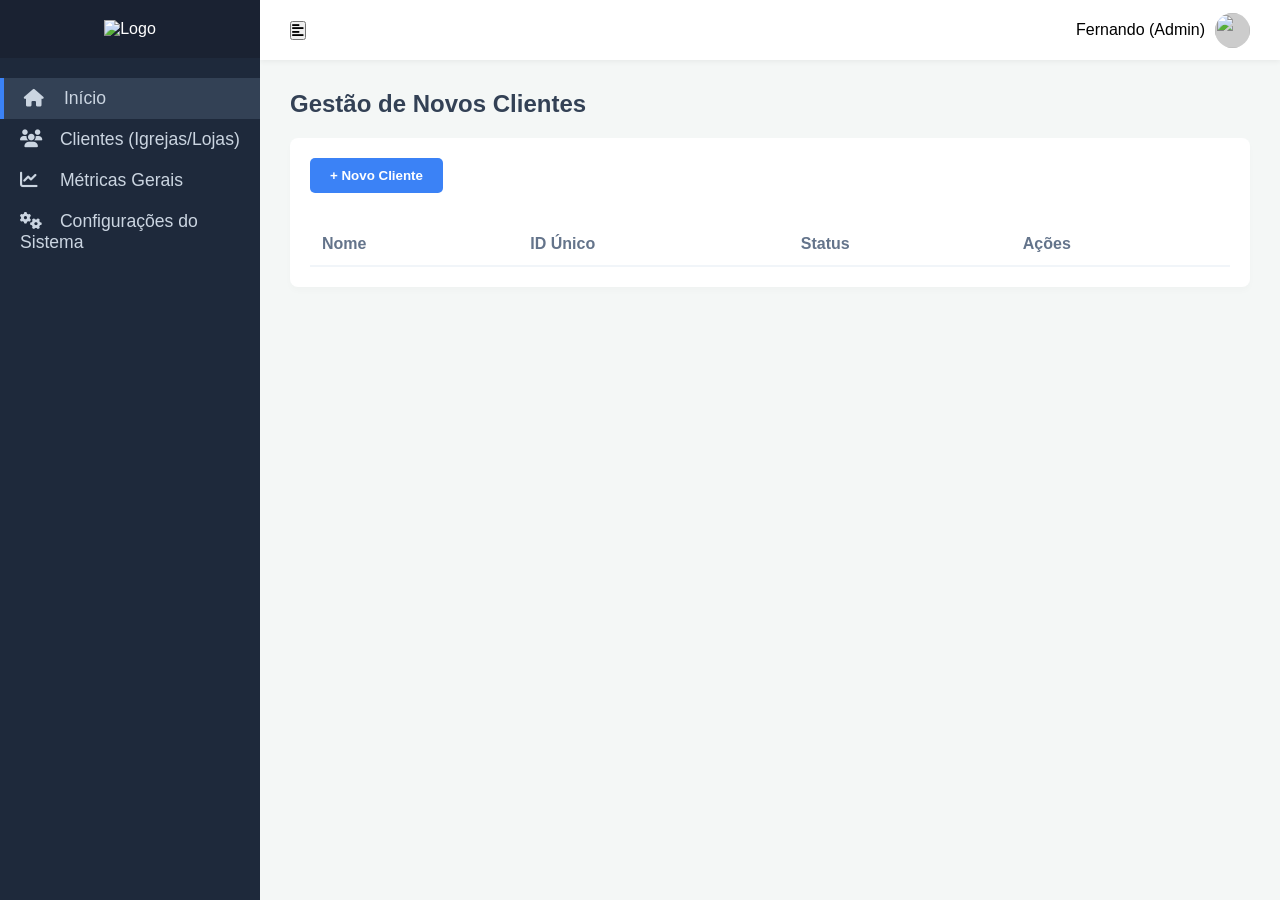
==== admin.html @ 37d7079b "Add files via upload" ====
<!DOCTYPE html>
<html lang="pt-br">
<head>
    <meta charset="UTF-8">
    <title>Super Admin | Gestão de Clientes</title>
    <link rel="stylesheet" href="style.css">
    <link rel="stylesheet" href="https://cdnjs.cloudflare.com/ajax/libs/font-awesome/6.4.0/css/all.min.css">
</head>
<body>
    <div class="wrapper">
        <nav id="sidebar">
            <div class="sidebar-header">
                <img src="sua-logo.png" alt="Logo" class="logo">
            </div>
            <ul class="list-unstyled components">
                <li class="active"><a href="#"><i class="fas fa-home"></i> Início</a></li>
                <li><a href="#"><i class="fas fa-users"></i> Clientes (Igrejas/Lojas)</a></li>
                <li><a href="#"><i class="fas fa-chart-line"></i> Métricas Gerais</a></li>
                <li><a href="#"><i class="fas fa-cogs"></i> Configurações do Sistema</a></li>
            </ul>
        </nav>

        <div id="content">
            <header class="topbar">
                <button type="button" id="sidebarCollapse" class="btn">
                    <i class="fas fa-align-left"></i>
                </button>
                <div class="user-profile">
                    <span>Fernando (Admin)</span>
                    <img src="avatar.png" class="avatar">
                </div>
            </header>

            <div class="main-body">
                <h2>Gestão de Novos Clientes</h2>
                <div class="card">
                    <button class="btn-primary" onclick="abrirModalNovoCliente()">+ Novo Cliente</button>
                    <table id="tabelaClientes">
                        <thead>
                            <tr>
                                <th>Nome</th>
                                <th>ID Único</th>
                                <th>Status</th>
                                <th>Ações</th>
                            </tr>
                        </thead>
                        <tbody id="listaClientes">
                            </tbody>
                    </table>
                </div>
            </div>
        </div>
    </div>

    <div id="modalCliente" class="modal-overlay">
        <div class="modal-content">
            <div class="modal-header">
                <h3>Cadastrar Novo Cliente</h3>
                <button class="close-btn" onclick="fecharModal()">&times;</button>
            </div>
            <div class="modal-body">
                <form id="formNovoCliente">
                    <div class="form-group">
                        <label>Nome da Organização</label>
                        <input type="text" id="nomeOrg" placeholder="Ex: Igreja Central" required>
                    </div>
                    <div class="form-group">
                        <label>E-mail do Administrador</label>
                        <input type="email" id="emailAdmin" placeholder="admin@cliente.com" required>
                    </div>
                    <div class="form-group">
                        <label>Subdomínio/Slug</label>
                        <input type="text" id="slugCliente" placeholder="igreja-central" required>
                        <small style="color: #64748b; font-size: 11px;">Identificador único para URL e App.</small>
                    </div>
                    <div class="modal-footer">
                        <button type="button" class="btn-secondary" onclick="fecharModal()">Cancelar</button>
                        <button type="submit" class="btn-save">Criar Acesso</button>
                    </div>
                </form>
            </div>
        </div>
    </div>
<script type="module" src="app.js"></script>
</body>
</html>
---- style.css ----
/* Configurações Gerais */
* {
    margin: 0;
    padding: 0;
    box-sizing: border-box;
    font-family: 'Segoe UI', Tahoma, Geneva, Verdana, sans-serif;
}

body {
    background-color: #f4f7f6; /* Cinza claro de fundo */
    display: flex;
}

.wrapper {
    display: flex;
    width: 100%;
    height: 100vh;
}

/* MENU LATERAL (SIDEBAR) */
#sidebar {
    width: 260px;
    background: #1e293b; /* Azul escuro igual ao da imagem */
    color: #fff;
    transition: all 0.3s;
    display: flex;
    flex-direction: column;
}

.sidebar-header {
    padding: 20px;
    text-align: center;
    background: #1a2232;
}

.sidebar-header .logo {
    width: 120px;
}

#sidebar ul.components {
    padding: 20px 0;
}

#sidebar ul li {
    padding: 10px 20px;
    list-style: none;
}

#sidebar ul li a {
    color: #cbd5e1;
    text-decoration: none;
    display: block;
    font-size: 1.1em;
    transition: 0.3s;
}

#sidebar ul li a i {
    margin-right: 15px;
    width: 20px;
}

#sidebar ul li:hover, #sidebar ul li.active {
    background: #334155;
    border-left: 4px solid #3b82f6; /* Detalhe azul lateral */
}

#sidebar ul li:hover a {
    color: #fff;
}

/* CONTEÚDO PRINCIPAL */
#content {
    flex: 1;
    display: flex;
    flex-direction: column;
    overflow-y: auto;
}

.topbar {
    background: #fff;
    height: 60px;
    display: flex;
    align-items: center;
    justify-content: space-between;
    padding: 0 30px;
    box-shadow: 0 2px 5px rgba(0,0,0,0.05);
}

.user-profile {
    display: flex;
    align-items: center;
    gap: 10px;
}

.avatar {
    width: 35px;
    height: 35px;
    border-radius: 50%;
    background: #ccc;
}

.main-body {
    padding: 30px;
}

h2 {
    color: #334155;
    margin-bottom: 20px;
}

/* CARDS E TABELAS */
.card {
    background: #fff;
    padding: 20px;
    border-radius: 8px;
    box-shadow: 0 4px 6px rgba(0,0,0,0.02);
}

.btn-primary {
    background: #3b82f6;
    color: white;
    border: none;
    padding: 10px 20px;
    border-radius: 5px;
    cursor: pointer;
    margin-bottom: 20px;
    font-weight: bold;
}

table {
    width: 100%;
    border-collapse: collapse;
    margin-top: 10px;
}

table th {
    text-align: left;
    color: #64748b;
    border-bottom: 2px solid #f1f5f9;
    padding: 12px;
}

table td {
    padding: 12px;
    border-bottom: 1px solid #f1f5f9;
    color: #1e293b;
}

.status-ativo {
    background: #dcfce7;
    color: #166534;
    padding: 4px 8px;
    border-radius: 12px;
    font-size: 0.85em;
}


.modal-overlay {
    display: none; /* Escondido por padrão */
    position: fixed;
    top: 0;
    left: 0;
    width: 100%;
    height: 100%;
    background: rgba(0, 0, 0, 0.5);
    z-index: 1000;
    justify-content: center;
    align-items: center;
}

.modal-content {
    background: #fff;
    width: 450px;
    border-radius: 12px;
    padding: 0;
    box-shadow: 0 10px 25px rgba(0,0,0,0.2);
    animation: fadeIn 0.3s ease;
}

@keyframes fadeIn {
    from { opacity: 0; transform: translateY(-20px); }
    to { opacity: 1; transform: translateY(0); }
}

.modal-header {
    padding: 20px;
    border-bottom: 1px solid #f1f5f9;
    display: flex;
    justify-content: space-between;
    align-items: center;
}

.close-btn {
    background: none;
    border: none;
    font-size: 24px;
    cursor: pointer;
    color: #64748b;
}

.modal-body {
    padding: 20px;
}

.form-group {
    margin-bottom: 15px;
}

.form-group label {
    display: block;
    margin-bottom: 5px;
    color: #1e293b;
    font-weight: 600;
    font-size: 0.9em;
}

.form-group input {
    width: 100%;
    padding: 10px;
    border: 1px solid #cbd5e1;
    border-radius: 6px;
    outline: none;
}

.form-group input:focus {
    border-color: #3b82f6;
}

.modal-footer {
    padding: 20px;
    border-top: 1px solid #f1f5f9;
    display: flex;
    justify-content: flex-end;
    gap: 10px;
}

.btn-secondary {
    background: #e2e8f0;
    border: none;
    padding: 10px 15px;
    border-radius: 6px;
    cursor: pointer;
}

.btn-save {
    background: #3b82f6;
    color: white;
    border: none;
    padding: 10px 20px;
    border-radius: 6px;
    cursor: pointer;
    font-weight: bold;
}


.btn-edit, .btn-delete {
    border: none;
    padding: 6px 10px;
    border-radius: 4px;
    cursor: pointer;
    margin-right: 5px;
    transition: 0.2s;
}

.btn-edit { 
    background: #e2e8f0; 
    color: #475569; 
}

.btn-edit:hover { 
    background: #cbd5e1; 
}

.btn-delete { 
    background: #fee2e2;
    color: #dc2626; 
}

.btn-delete:hover { 
    background: #fecaca; 
}
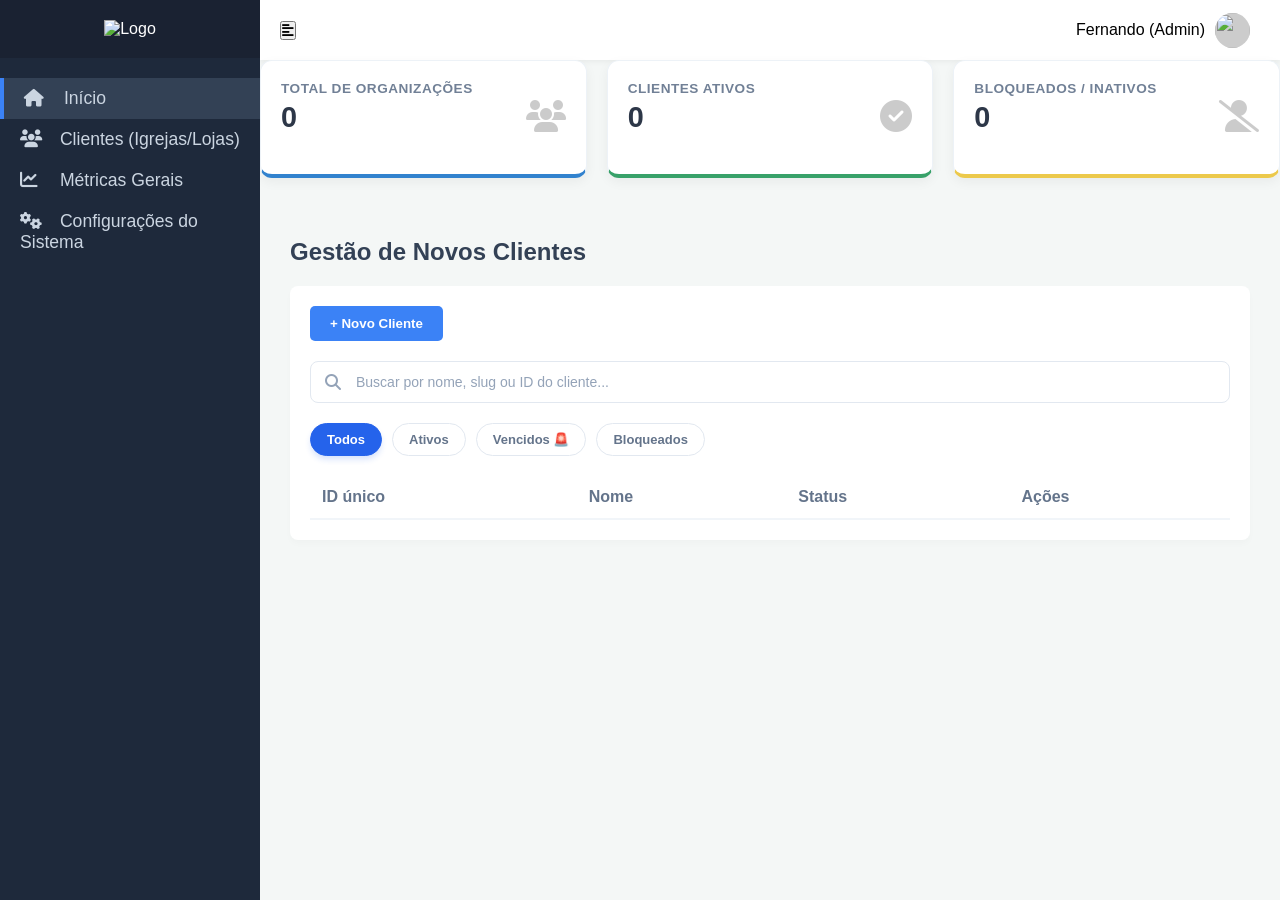
==== commit d334d0ef: "upDate-novoPainel" ====
--- a/admin.html
+++ b/admin.html
@@ -25,21 +25,75 @@
                 <button type="button" id="sidebarCollapse" class="btn">
                     <i class="fas fa-align-left"></i>
                 </button>
-                <div class="user-profile">
-                    <span>Fernando (Admin)</span>
-                    <img src="avatar.png" class="avatar">
+                
+                <div class="user-menu-container">
+                    <div class="user-profile">
+                        <span>Fernando (Admin)</span>
+                        <img src="avatar.png" class="avatar">
+                    </div>
+                   <div class="user-dropdown">
+                        <button onclick="window.abrirModalPerfil()" class="dropdown-item">
+                            <i class="fas fa-user-circle"></i> Meu Perfil
+                        </button>
+                        <button onclick="window.abrirModalSenha()" class="dropdown-item">
+                            <i class="fas fa-key"></i> Alterar Senha
+                        </button>
+                        <hr style="border: 0; border-top: 1px solid #eee; margin: 5px 0;">
+                        <button onclick="window.fazerLogout()" class="dropdown-item logout">
+                            <i class="fas fa-sign-out-alt"></i> Sair do Sistema
+                        </button>
+                    </div>
                 </div>
             </header>
 
+            <div class="dashboard-metrics">
+                <div class="metric-card total">
+                    <div class="metric-info">
+                        <span class="metric-label">Total de Organizações</span>
+                        <h2 id="totalClientes" class="metric-value">0</h2>
+                    </div>
+                    <div class="metric-icon"><i class="fas fa-users"></i></div>
+                </div>
+
+        <div class="metric-card active">
+                <div class="metric-info">
+                    <span class="metric-label">Clientes Ativos</span>
+                    <h2 id="clientesAtivos" class="metric-value">0</h2>
+                </div>
+                <div class="metric-icon"><i class="fas fa-check-circle"></i></div>
+            </div>
+
+            <div class="metric-card pending">
+                <div class="metric-info">
+                    <span class="metric-label">Bloqueados / Inativos</span>
+                    <h2 id="clientesPendentes" class="metric-value">0</h2>
+                </div>
+                <div class="metric-icon"><i class="fas fa-user-slash"></i></div>
+            </div>
+        </div>
             <div class="main-body">
                 <h2>Gestão de Novos Clientes</h2>
                 <div class="card">
                     <button class="btn-primary" onclick="abrirModalNovoCliente()">+ Novo Cliente</button>
+                    <div class="search-container">
+                    <div class="search-wrapper">
+                        <i class="fas fa-search search-icon"></i>
+                        <input type="text" id="inputBusca" placeholder="Buscar por nome, slug ou ID do cliente...">
+                    </div>
+                </div>
+                
+                <div class="filter-group">
+                    <button class="btn-filter active" onclick="window.filtrarTabela('todos', this)">Todos</button>
+                    <button class="btn-filter" onclick="window.filtrarTabela('ativos', this)">Ativos</button>
+                    <button class="btn-filter" onclick="window.filtrarTabela('vencidos', this)">Vencidos 🚨</button>
+                    <button class="btn-filter" onclick="window.filtrarTabela('bloqueados', this)">Bloqueados</button>
+                </div>
+
                     <table id="tabelaClientes">
                         <thead>
                             <tr>
+                                <th>ID único</th>
                                 <th>Nome</th>
-                                <th>ID Único</th>
                                 <th>Status</th>
                                 <th>Ações</th>
                             </tr>
@@ -73,6 +127,25 @@
                         <input type="text" id="slugCliente" placeholder="igreja-central" required>
                         <small style="color: #64748b; font-size: 11px;">Identificador único para URL e App.</small>
                     </div>
+                    <div class="form-control">
+                        <label>Senha de Acesso Inicial</label>
+                        <input type="password" id="senhaInicialCliente" placeholder="Mínimo 6 caracteres" required>
+                    </div>
+                    <div class="form-group-row">
+                    <div class="form-control">
+                        <label for="planoCliente">Plano de Acesso</label>
+                        <select id="planoCliente">
+                            <option value="Bronze">Bronze</option>
+                            <option value="Prata">Prata</option>
+                            <option value="Ouro">Ouro</option>
+                        </select>
+                    </div>
+
+                        <div class="form-control">
+                            <label for="vencimentoCliente">Data de Vencimento</label>
+                            <input type="date" id="vencimentoCliente">
+                        </div>
+                    </div>
                     <div class="modal-footer">
                         <button type="button" class="btn-secondary" onclick="fecharModal()">Cancelar</button>
                         <button type="submit" class="btn-save">Criar Acesso</button>
@@ -81,6 +154,86 @@
             </div>
         </div>
     </div>
+   <div id="modalPerfil" class="modal-overlay" style="display:none;">
+    <div class="modal-content">
+        <div class="modal-header">
+            <h3>Meu Perfil</h3>
+            <button class="close-btn" onclick="fecharModaisPerfil()">&times;</button>
+        </div>
+        <div class="modal-body">
+            <p><strong>E-mail:</strong> <span id="userEmailDisplay">carregando...</span></p>
+            
+            <hr style="margin: 15px 0; border: 0; border-top: 1px solid #eee;">
+            
+            <div class="form-group">
+                <label><i class="fas fa-camera"></i> Alterar Foto de Perfil</label>
+                <input type="file" id="inputFotoPerfil" accept="image/*" style="margin-top: 10px; font-size: 13px;">
+                <button onclick="window.uploadFoto()" class="btn-save" style="margin-top: 15px; width: 100%;">
+                    Salvar Nova Foto
+                </button>
+            </div>
+        </div>
+    </div>
+</div>
+</div>
+
+<div id="modalSenha" class="modal-overlay" style="display:none;">
+    <div class="modal-content">
+        <div class="modal-header">
+            <h3>Alterar Senha</h3>
+            <button class="close-btn" onclick="fecharModaisPerfil()">&times;</button>
+        </div>
+        <form id="formTrocarSenha" class="modal-body">
+            <div class="form-group">
+                <label>Nova Senha</label>
+                <input type="password" id="novaSenha" placeholder="Mínimo 6 caracteres" required>
+            </div>
+            <div class="modal-footer">
+                <button type="submit" class="btn-save">Atualizar Senha</button>
+            </div>
+        </form>
+    </div>
+</div>
+
+
+
+<div id="modalPersonalizar" class="modal">
+    <div class="modal-content">
+        <div class="modal-header">
+            <h3>Personalizar App: <span id="nomeClientePersonalizar"></span></h3>
+            <button class="btn-close" onclick="window.fecharModalPersonalizar()">&times;</button>
+        </div>
+        
+        <div class="modal-body">
+            <form id="formPersonalizar">
+                <div class="form-control">
+                    <label>Logo do Cliente (PNG Transparente)</label>
+                    <div class="logo-upload-container">
+                        <img id="previewLogo" src="https://via.placeholder.com/150?text=Sua+Logo" alt="Preview">
+                        <input type="file" id="inputLogoApp" accept="image/*" onchange="window.previewImagem(this)">
+                    </div>
+                </div>
+
+                <div class="form-group-row">
+                    <div class="form-control">
+                        <label>Cor Primária</label>
+                        <input type="color" id="corPrimaria" value="#2563eb">
+                    </div>
+                    <div class="form-control">
+                        <label>Cor Secundária</label>
+                        <input type="color" id="corSecundaria" value="#1e293b">
+                    </div>
+                </div>
+
+                <div class="modal-footer">
+                    <button type="button" class="btn-secondary" onclick="window.fecharModalPersonalizar()">Cancelar</button>
+                    <button type="submit" class="btn-primary" id="btnSalvarPersonalizacao">Salvar Identidade Visual</button>
+                </div>
+            </form>
+        </div>
+    </div>
+</div>
+
 <script type="module" src="app.js"></script>
 </body>
 </html>
--- a/style.css
+++ b/style.css
@@ -278,4 +278,343 @@
 
 .btn-delete:hover { 
     background: #fecaca; 
+}
+
+/* Container principal do perfil */
+.user-menu-container {
+    position: relative;
+    cursor: pointer;
+    padding: 10px;
+}
+
+/* Menu que fica escondido */
+.user-dropdown {
+    display: none; /* Esconde por padrão */
+    position: absolute;
+    right: 0;
+    top: 100%;
+    background: white;
+    min-width: 160px;
+    box-shadow: 0px 8px 16px rgba(0,0,0,0.1);
+    border-radius: 8px;
+    z-index: 1000;
+    overflow: hidden;
+    border: 1px solid #e2e8f0;
+}
+
+/* Mostra o menu ao passar o mouse */
+.user-menu-container:hover .user-dropdown {
+    display: block;
+}
+
+/* Estilo do botão de sair */
+.dropdown-item {
+    width: 100%;
+    padding: 12px 16px;
+    border: none;
+    background: white;
+    text-align: left;
+    color: #ef4444; /* Cor vermelha para indicar saída */
+    font-weight: 500;
+    cursor: pointer;
+    transition: background 0.2s;
+    display: flex;
+    align-items: center;
+    gap: 10px;
+}
+
+.dropdown-item:hover {
+    background: #fef2f2;
+}
+
+/* Ajuste na topbar para alinhar tudo à direita */
+.topbar {
+    display: flex;
+    justify-content: space-between;
+    align-items: center;
+    padding: 0 20px;
+}
+
+/* Container dos Cards */
+.dashboard-metrics {
+    display: flex;
+    gap: 20px;
+    margin-bottom: 30px;
+    flex-wrap: wrap;
+}
+
+/* Estilo Individual do Card */
+.metric-card {
+    background: #ffffff;
+    padding: 20px;
+    border-radius: 12px;
+    flex: 1;
+    min-width: 250px;
+    display: flex;
+    justify-content: space-between;
+    align-items: center;
+    box-shadow: 0 4px 12px rgba(0, 0, 0, 0.05);
+    border: 1px solid #edf2f7;
+    transition: transform 0.2s ease;
+}
+
+.metric-card:hover {
+    transform: translateY(-5px);
+}
+
+/* Textos do Card */
+.metric-label {
+    display: block;
+    color: #718096;
+    font-size: 0.85rem;
+    font-weight: 600;
+    text-transform: uppercase;
+    letter-spacing: 0.5px;
+}
+
+.metric-value {
+    font-size: 1.8rem;
+    font-weight: 700;
+    margin-top: 5px;
+    color: #2d3748;
+}
+
+/* Ícones e Cores de Destaque */
+.metric-icon {
+    font-size: 2rem;
+    opacity: 0.2;
+}
+
+.metric-card.total { 
+    border-bottom: 4px solid #3182ce;
+
+}
+
+.metric-card.active { 
+    border-bottom: 4px solid #38a169; 
+}
+
+.metric-card.pending { 
+    border-bottom: 4px solid #ecc94b; 
+}
+
+/* Status Ativo - Verde */
+.status-ativo {
+    background-color: #d1fae5;
+    color: #065f46;
+    padding: 4px 10px;
+    border-radius: 20px;
+    font-size: 12px;
+    font-weight: bold;
+    text-transform: uppercase;
+}
+
+/* Status Bloqueado - Vermelho */
+.status-bloqueado {
+    background-color: #fee2e2;
+    color: #991b1b;
+    padding: 4px 10px;
+    border-radius: 20px;
+    font-size: 12px;
+    font-weight: bold;
+    text-transform: uppercase;
+    cursor: pointer;
+}
+
+/* Efeito ao passar o mouse para indicar que é clicável */
+.status-ativo:hover, .status-bloqueado:hover {
+    opacity: 0.8;
+    box-shadow: 0 2px 4px rgba(0,0,0,0.1);
+}
+
+/* Container principal da busca */
+.search-container {
+    margin-bottom: 20px;
+    width: 100%;
+}
+
+/* Wrapper para posicionar o ícone sobre o input */
+.search-wrapper {
+    position: relative;
+    display: flex;
+    align-items: center;
+}
+
+/* Ícone de lupa */
+.search-icon {
+    position: absolute; 
+    left: 15px; 
+    color: #94a3b8;
+    pointer-events: none; /* Garante que o clique passe para o input */
+}
+
+/* Estilo do campo de texto */
+#inputBusca {
+    width: 100%; 
+    padding: 12px 12px 12px 45px; 
+    border-radius: 8px; 
+    border: 1px solid #e2e8f0; 
+    outline: none; 
+    font-size: 14px;
+    color: #1e293b;
+    background-color: #ffffff;
+    transition: all 0.3s ease;
+}
+
+/* Efeito ao clicar no campo (Focus) */
+#inputBusca:focus {
+    border-color: #2563eb;
+    box-shadow: 0 0 0 3px rgba(37, 99, 235, 0.1);
+    background-color: #fff;
+}
+
+/* Placeholder (texto de fundo) */
+#inputBusca::placeholder {
+    color: #94a3b8;
+}
+
+/* Organização dos campos no Modal */
+.form-group-row {
+    display: flex;
+    gap: 15px;
+    margin-top: 15px;
+    margin-bottom: 15px;
+}
+
+.form-control {
+    flex: 1;
+    display: flex;
+    flex-direction: column;
+}
+
+.form-control label {
+    font-size: 13px;
+    font-weight: 600;
+    color: #475569;
+    margin-bottom: 5px;
+}
+
+.form-control select, 
+.form-control input {
+    padding: 10px;
+    border-radius: 6px;
+    border: 1px solid #e2e8f0;
+    outline: none;
+}
+
+/* Cores para a coluna de Vencimento na Tabela */
+.vencimento-ok {
+    color: #10b981; /* Verde */
+    font-weight: bold;
+}
+
+.vencimento-alerta {
+    color: #f59e0b; /* Laranja */
+    font-weight: bold;
+}
+
+.vencimento-atrasado {
+    color: #ef4444; /* Vermelho */
+    font-weight: bold;
+    text-decoration: underline;
+}
+
+.filter-group {
+    display: flex;
+    gap: 10px;
+    margin-bottom: 20px;
+    flex-wrap: wrap;
+}
+
+.btn-filter {
+    padding: 8px 16px;
+    border: 1px solid #e2e8f0;
+    background: #fff;
+    color: #64748b;
+    border-radius: 20px;
+    font-size: 13px;
+    font-weight: 600;
+    cursor: pointer;
+    transition: all 0.2s;
+}
+
+.btn-filter:hover {
+    background: #f8fafc;
+    border-color: #cbd5e1;
+}
+
+.btn-filter.active {
+    background: #2563eb;
+    color: #fff;
+    border-color: #2563eb;
+    box-shadow: 0 4px 6px -1px rgba(37, 99, 235, 0.2);
+}
+
+/* Container de Upload da Logo */
+.logo-upload-container {
+    display: flex;
+    flex-direction: column;
+    align-items: center;
+    gap: 10px;
+    padding: 20px;
+    border: 2px dashed #e2e8f0;
+    border-radius: 10px;
+    margin-bottom: 20px;
+    text-align: center;
+}
+
+.logo-upload-container img {
+    max-width: 120px;
+    max-height: 120px;
+    object-fit: contain;
+    border-radius: 5px;
+    background: #f8fafc;
+}
+
+/* Ajuste nos inputs de cor */
+input[type="color"] {
+    -webkit-appearance: none;
+    border: none;
+    width: 100%;
+    height: 45px;
+    cursor: pointer;
+    background: none;
+}
+
+input[type="color"]::-webkit-color-swatch {
+    border-radius: 8px;
+    border: 1px solid #e2e8f0;
+}
+
+/* Botão de Fechar Modal */
+.btn-close {
+    background: none;
+    border: none;
+    font-size: 24px;
+    cursor: pointer;
+    color: #64748b;
+}
+
+/* Forçar o modal a ocupar a tela inteira e centralizar o conteúdo */
+#modalPersonalizar.modal {
+    display: none; /* Escondido por padrão */
+    position: fixed;
+    z-index: 9999; /* Fica acima de tudo */
+    left: 0;
+    top: 0;
+    width: 100%;
+    height: 100%;
+    background-color: rgba(0, 0, 0, 0.5); /* Fundo escuro */
+    justify-content: center;
+    align-items: center;
+}
+
+#modalPersonalizar .modal-content {
+    background-color: #fff;
+    padding: 25px;
+    border-radius: 12px;
+    width: 90%;
+    max-width: 500px;
+    box-shadow: 0 10px 25px rgba(0,0,0,0.2);
+    position: relative; /* Garante que não fuja para a direita */
 }
